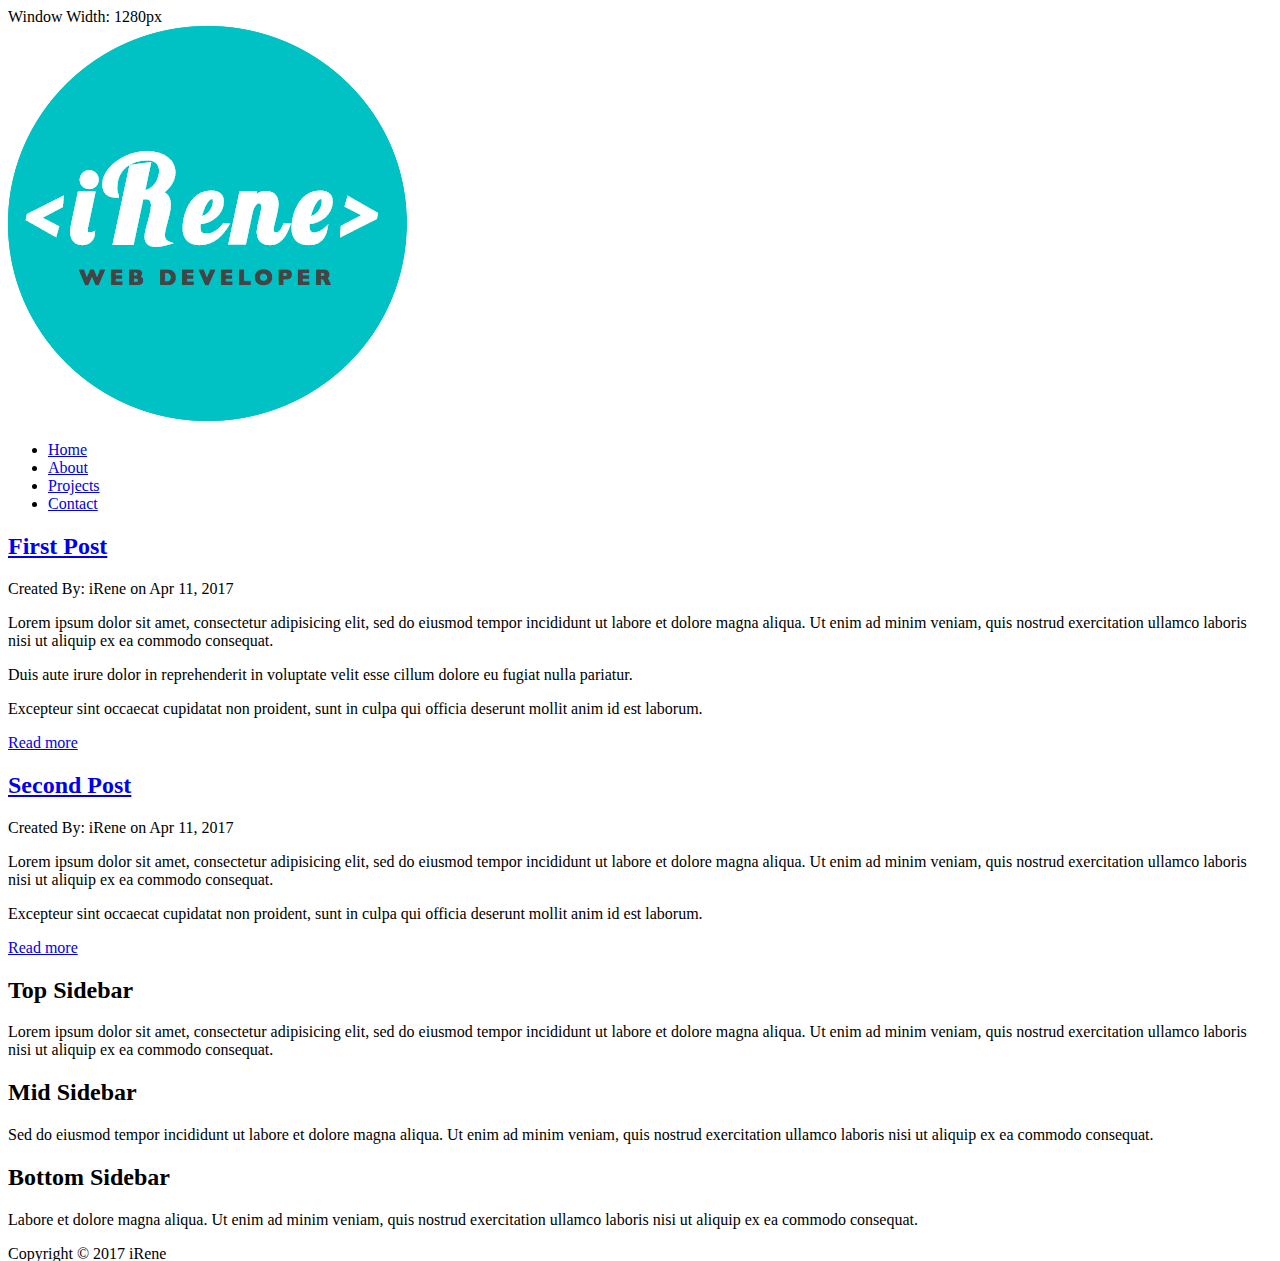
==== 2_Resproject/index.html @ e4844fa0 "HTML structure and content for Resproject" ====
<!DOCTYPE html>
<html>
<head>
	<title>Resproject</title>
	<link rel="stylesheet" type="text/css" href="css/style.css">
	<script src="js/jquery.js"></script>
	<script>
	//Toggle for width display
	  var showWidth = 1;

	  if(showWidth == 1) {
	  	$(document).ready(function() {
	  		$(window).resize(function() {
	  			var width = $(window).width();
	  			document.getElementById('output_width').innerHTML="Window Width: "+width.toString()+"px";
	  		});
	  	});
    }
	</script>
</head>
<body>
	<div id="output_width"></div>
	<div id="container"> 
		<header class="main-header">
			<img id="logo" src="images/logo_irene.png" alt="Irene web developer">
			<nav class="main-nav">
				<ul>
					<li><a class="active" href="#">Home</a></li>
					<li><a href="#">About</a></li>
					<li><a href="#">Projects</a></li>
					<li><a href="#">Contact</a></li>
				</ul>
			</nav>
		</header>
		<div id="main">
			<div id="content">
				<article class="art1">
					<header class="art-header">
						<h2 class="title"><a href="#">First Post</a></h2>
						<span>Created By: iRene on Apr 11, 2017</span>
					</header>
					<p>
						Lorem ipsum dolor sit amet, consectetur adipisicing elit, sed do eiusmod tempor incididunt ut labore et dolore magna aliqua. Ut enim ad minim veniam, quis nostrud exercitation ullamco laboris nisi ut aliquip ex ea commodo consequat.
					</p>
					<p>
						Duis aute irure dolor in reprehenderit in voluptate velit esse cillum dolore eu fugiat nulla pariatur. 
					</p>
					<p>
						Excepteur sint occaecat cupidatat non proident, sunt in culpa qui officia deserunt mollit anim id est laborum.
					</p>
					<a class="readmore" href="#">Read more</a>
				</article>

				<article class="art2">
					<header class="art-header">
						<h2 class="title"><a href="#">Second Post</a></h2>
						<span>Created By: iRene on Apr 11, 2017</span>
					</header>
					<p>
						Lorem ipsum dolor sit amet, consectetur adipisicing elit, sed do eiusmod tempor incididunt ut labore et dolore magna aliqua. Ut enim ad minim veniam, quis nostrud exercitation ullamco laboris nisi ut aliquip ex ea commodo consequat.
					</p>
					<p>
						Excepteur sint occaecat cupidatat non proident, sunt in culpa qui officia deserunt mollit anim id est laborum.
					</p>
					<a class="readmore" href="#">Read more</a>
				</article>
			</div>
			<aside id="sidebar">
				<div class="block">
					<h2>Top Sidebar</h2>
					<p>Lorem ipsum dolor sit amet, consectetur adipisicing elit, sed do eiusmod tempor incididunt ut labore et dolore magna aliqua. Ut enim ad minim veniam, quis nostrud exercitation ullamco laboris nisi ut aliquip ex ea commodo
					consequat. 
					</p>
				</div>
				<div class="block">
					<h2>Mid Sidebar</h2>
					<p>Sed do eiusmod tempor incididunt ut labore et dolore magna aliqua. Ut enim ad minim veniam, quis nostrud exercitation ullamco laboris nisi ut aliquip ex ea commodo
					consequat. 
					</p>
				</div>
				<div class="block">
					<h2>Bottom Sidebar</h2>
					<p>Labore et dolore magna aliqua. Ut enim ad minim veniam, quis nostrud exercitation ullamco laboris nisi ut aliquip ex ea commodo
					consequat. 
					</p>
				</div>
			</aside>
		</div>
		<div class="clr"></div>
		<footer>
			<p>Copyright &copy; 2017 iRene</p>

		</footer>
	</div>

</body>
</html>
---- 2_Resproject/css/style.css ----
style.css
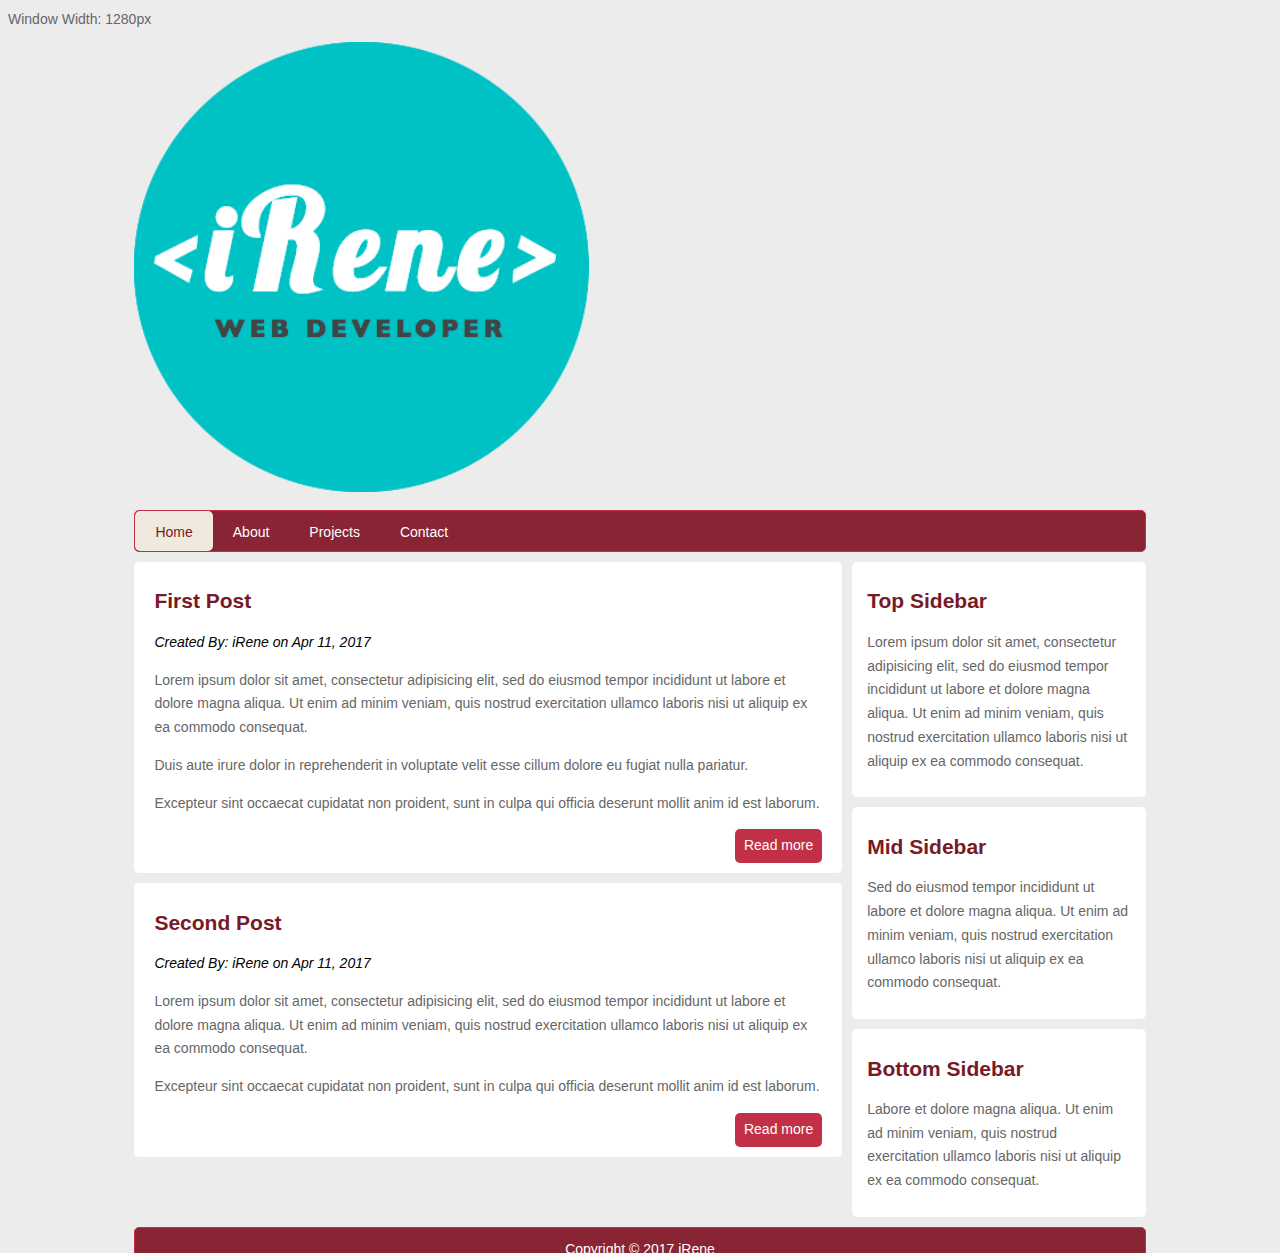
==== commit 03c8444b: "Add media-query to work nice on Tablets/iPads with min-width: 768px and max-width: 960px." ====
--- a/2_Resproject/index.html
+++ b/2_Resproject/index.html
@@ -3,6 +3,9 @@
 <head>
 	<title>Resproject</title>
 	<link rel="stylesheet" type="text/css" href="css/style.css">
+	<!-- to use mediaquery for tablet/iPad I need META tags below -->
+	<meta name="viewport" content="width=device-width">
+	<meta charset="UTF-8">
 	<script src="js/jquery.js"></script>
 	<script>
 	//Toggle for width display
--- a/2_Resproject/css/style.css
+++ b/2_Resproject/css/style.css
@@ -1 +1,142 @@
-style.css
+body {
+	background: #ececec url("images/sos.png");
+	font-family: arial, sans-serif;
+	font-size: 87.5%;
+	color: #666666;
+	line-height: 1.7em;
+	text-align: left;
+}
+#container {
+	width: 80%;
+	margin: 0 auto;
+	overflow: auto;
+	clear: both;
+}
+.main-header #logo {
+	width: 45%;
+	margin: 10px 0;
+}
+#content {
+	width: 70%;
+	float: left;
+	overflow: auto;
+}
+#sidebar {
+	width: 30%:
+	float: left;
+	overflow: auto;
+}
+a {
+	text-decoration: none;
+	color: #781a26;
+}
+a:hover {
+	color: #666666;
+}
+h2 {
+	color: #781a26;
+}
+.clr {
+	clear: both;
+}
+.main-header .main-nav {
+	height: 40px;
+	background: #882433;
+	border-radius: 5px;
+	border: 1px #c13046 solid;
+}
+.main-header .main-nav ul{
+	list-style: none;
+	margin: 0;
+	padding: 0;
+}
+.main-header .main-nav li {
+	color: #ffffff;
+	display: inline;
+	float: left;
+}
+.main-header .main-nav li a {
+	color: #ffffff;
+	display: inline-block;
+	padding: 10px 20px;
+	height: 20px;
+
+}
+.main-header .main-nav li a:hover,.main-header .main-nav li a.active{
+	background:#efeadd;
+	color:#781a26;
+	border-radius:5px;
+}
+#content article {
+	border-radius: 5px;
+	background: #ffffff;
+	overflow: auto;
+	padding: 10px 20px;
+	margin-top: 10px;
+}
+#sidebar {
+	width: 30%;
+	float: left;
+}
+#content article span {
+	font-style: italic;
+	color: #000000;
+}
+#content a.readmore {
+	display: block;
+	float: right;
+	color: #ffffff;
+	padding: 5px 9px;
+	background: #c13046;
+	border-radius: 5px;
+}
+#content a.readmore:hover {
+	background: #000000;
+}
+#sidebar .block {
+	border-radius: 5px;
+	background: #ffffff;
+	overflow: auto;
+	padding: 10px 15px;
+	margin: 10px 0 0 10px;
+}
+footer {
+	background: #882433;
+	height: 40px;
+	border: 1px solid #c13046;
+	margin-top: 10px;
+	border-radius: 5px;
+}
+footer p {
+	color: #ffffff;
+	margin: 0;
+	padding: 10px 0 0 0;
+	text-align: center;
+}
+
+/*Tablet/iPads (Portrait and Landscapes)*/
+@media only screen and (min-width: 768px) and (max-width: 960px) {
+	#container {
+		width: 95%;
+	}
+	.main-header img#logo {
+		margin: auto;
+		display: block;
+		width: 65%;
+	}
+	#content {
+		width: 100%;
+		float: none;
+	}
+	#sidebar {
+		width: 100%;
+		float: none;
+	}
+	#sidebar .block {
+		margin-left: 0;
+	}
+}
+
+
+
+
